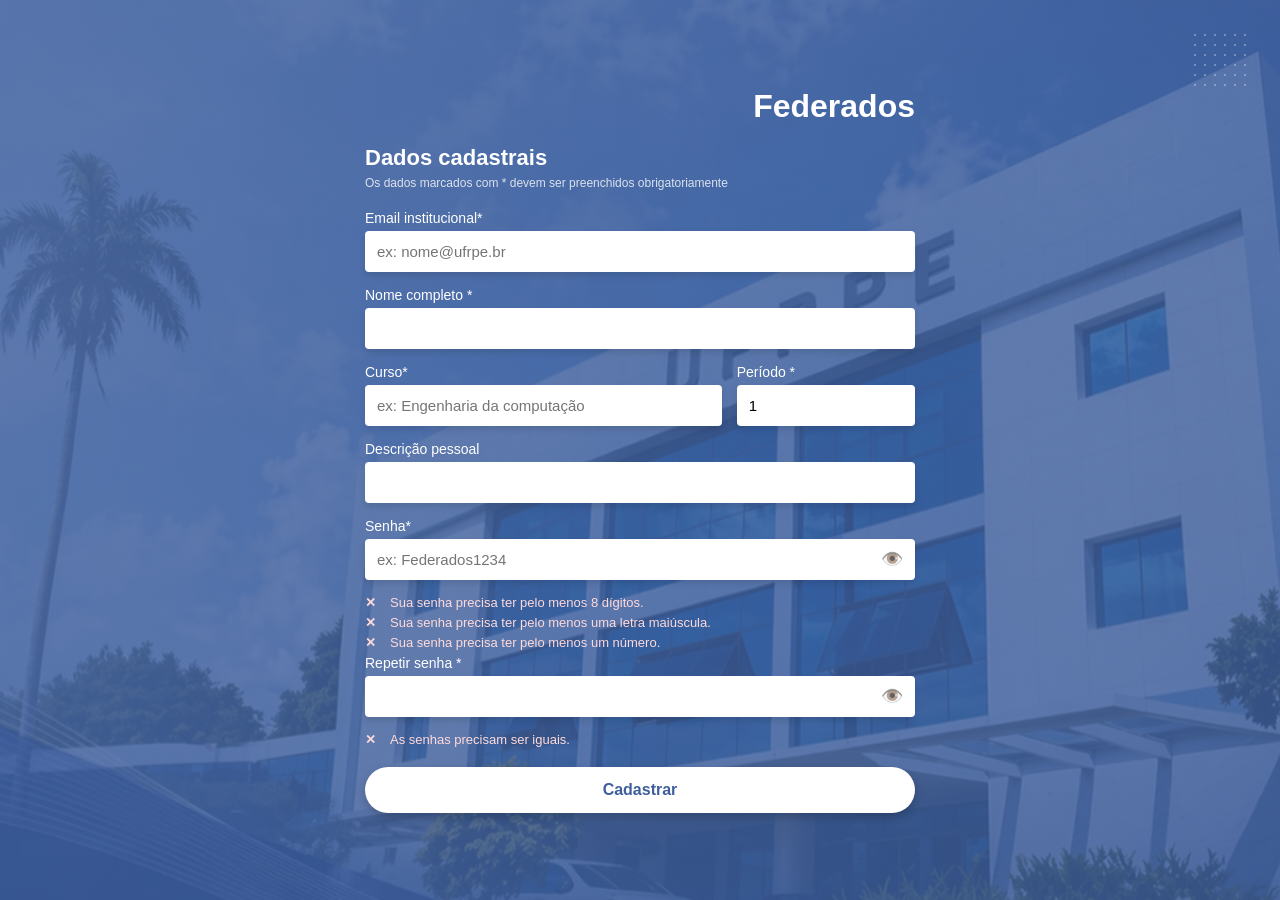
==== Front-end/Cadastro/index.html @ 0c53f521 "Add files via upload" ====
<!DOCTYPE html>
<html lang="pt-br">
<head>
    <meta charset="UTF-8">
    <meta name="viewport" content="width=device-width, initial-scale=1.0">
    <title>Federados - Cadastro</title>
    <link rel="stylesheet" href="style.css">
</head>
<body>

    <div class="main-container">
        <!-- Alterei o ID do form para form-cadastro para bater com o JavaScript -->
        <form id="form-cadastro">
            <h1 class="federados-title">Federados</h1>
            <h2 class="section-title">Dados cadastrais</h2>
            <p class="obligatory-info">Os dados marcados com * devem ser preenchidos obrigatoriamente</p>

            <div class="input-group">
                <label>Email institucional*</label>
                <!-- Adicionado id="email" -->
                <input type="email" id="email" placeholder="ex: nome@ufrpe.br" required>
            </div>

            <div class="input-group">
                <label>Nome completo *</label>
                <!-- Adicionado id="nome" -->
                <input type="text" id="nome" required>
            </div>

            <div class="input-row">
                <div class="input-group flex-2">
                    <label>Curso*</label>
                    <input type="text" placeholder="ex: Engenharia da computação" required>
                </div>
                <div class="input-group flex-1">
                    <label>Período *</label>
                    <input type="number" value="1" min="1" max="12" required>
                </div>
            </div>

            <div class="input-group">
                <label>Descrição pessoal</label>
                <input type="text">
            </div>

            <div class="input-group">
                <label>Senha*</label>
                <div class="password-wrapper">
                    <!-- Alterado id para "senha" e a função onclick -->
                    <input type="password" id="senha" placeholder="ex: Federados1234" required>
                    <span class="toggle-password" onclick="togglePass('senha')">👁️</span>
                </div>
            </div>

            <div class="validation-list">
                <p id="rule-length" class="invalid">Sua senha precisa ter pelo menos 8 dígitos.</p>
                <p id="rule-upper" class="invalid">Sua senha precisa ter pelo menos uma letra maiúscula.</p>
                <p id="rule-number" class="invalid">Sua senha precisa ter pelo menos um número.</p>
            </div>

            <div class="input-group">
                <label>Repetir senha *</label>
                <div class="password-wrapper">
                    <input type="password" id="confirm_password" required>
                    <span class="toggle-password" onclick="togglePass('confirm_password')">👁️</span>
                </div>
            </div>

            <div class="validation-list">
                <p id="rule-match" class="invalid">As senhas precisam ser iguais.</p>
            </div>

            <button type="submit" class="btn-next">Cadastrar</button>
        </form>
    </div>

    <div class="dots-pattern"></div>

    <script src="script-cadastro.js"></script>
</body>
</html>
---- Front-end/Cadastro/style.css ----
* {
    margin: 0;
    padding: 0;
    box-sizing: border-box;
    font-family: 'Segoe UI', Tahoma, Geneva, Verdana, sans-serif;
}

body {
    background: linear-gradient(rgba(63, 95, 156, 0.75), rgba(63, 95, 156, 0.75)),
                url('img/predio_ufrpe.png') center/cover no-repeat fixed;
    height: 100vh;
    display: flex;
    justify-content: center;
    align-items: center;
    position: relative;
    overflow: hidden;
}

.main-container {
    width: 95%;
    max-width: 550px;
    z-index: 2;
}

.federados-title {
    font-size: clamp(24px, 5vw, 32px);
    text-align: right;
    color: white;
    margin-bottom: 20px;
    font-weight: bold;
}

.section-title {
    font-size: 22px;
    color: white;
    margin-bottom: 5px;
}

.obligatory-info {
    font-size: 12px;
    color: rgba(255, 255, 255, 0.8);
    margin-bottom: 20px;
}

.input-group {
    margin-bottom: 15px;
    width: 100%; /* Garante que o grupo ocupe tudo */
}

.input-group label {
    display: block;
    color: white;
    font-size: 14px;
    margin-bottom: 5px;
}

/* Forçando todos os inputs a terem a mesma largura */
.input-group input, 
.password-wrapper {
    width: 100%;
}

.input-group input {
    padding: 12px;
    border: none;
    border-radius: 4px;
    background: white;
    box-shadow: 0 4px 6px rgba(0,0,0,0.1);
    font-size: 15px;
    display: block; /* Evita comportamentos estranhos de inline */
}

/* Ajuste específico para o wrapper da senha */
.password-wrapper {
    position: relative;
    display: flex;
    align-items: center;
}

.password-wrapper input {
    padding-right: 45px; /* Espaço para o olhinho */
}

.toggle-password {
    position: absolute;
    right: 12px;
    cursor: pointer;
    font-size: 18px;
    opacity: 0.7;
    user-select: none;
    color: #333; /* Cor do emoji/ícone */
}

.input-row {
    display: flex;
    gap: 15px;
}

.flex-2 { flex: 2; }
.flex-1 { flex: 1; }

/* Estilos de Validação */
.validation-list p {
    font-size: 13px;
    margin: 5px 0;
    padding-left: 25px;
    position: relative;
}

.validation-list p.invalid { color: #ffdada; }
.validation-list p.invalid::before { content: "✕"; position: absolute; left: 0; font-weight: bold; }

.validation-list p.valid { color: #afffab; }
.validation-list p.valid::before { content: "✓"; position: absolute; left: 0; font-weight: bold; }

.btn-next {
    width: 100%;
    padding: 14px;
    border: none;
    border-radius: 25px;
    background: white;
    color: #3f5f9c;
    font-size: 16px;
    font-weight: bold;
    cursor: pointer;
    margin-top: 15px;
    box-shadow: 0 4px 10px rgba(0,0,0,0.2);
}

.dots-pattern {
    position: absolute;
    top: 30px;
    right: 30px;
    width: 60px;
    height: 60px;
    background-image: radial-gradient(rgba(255,255,255,0.3) 15%, transparent 15%);
    background-size: 10px 10px;
}
/* Estilo para os textos informativos das telas de recuperação */
.info-text {
    font-size: 14px;
    color: white;
    margin: 25px 0;
    line-height: 1.4;
}

/* Container dos botões lado a lado */
.btn-group {
    display: flex;
    gap: 20px;
    margin-top: 30px;
}

/* Botão Vazado (Voltar) */
.btn-outline {
    flex: 1;
    padding: 12px;
    border: 2px solid white;
    background: transparent;
    color: white;
    border-radius: 25px;
    font-weight: bold;
    cursor: pointer;
}

/* Botão Cheio (Avançar) */
.btn-pill {
    flex: 1;
    padding: 12px;
    border: none;
    background: white;
    color: #3f5f9c;
    border-radius: 25px;
    font-weight: bold;
    cursor: pointer;
    box-shadow: 0 4px 10px rgba(0,0,0,0.2);
}

/* --- ESTILO DO CÓDIGO DE 6 DÍGITOS --- */
.code-container {
    display: flex;
    justify-content: space-between;
    gap: 10px;
    margin: 20px 0;
}

.code-input {
    width: 60px;
    height: 70px;
    text-align: center;
    font-size: 24px;
    font-weight: bold;
    border-radius: 4px;
    border: none;
    background: white;
    color: #333;
}
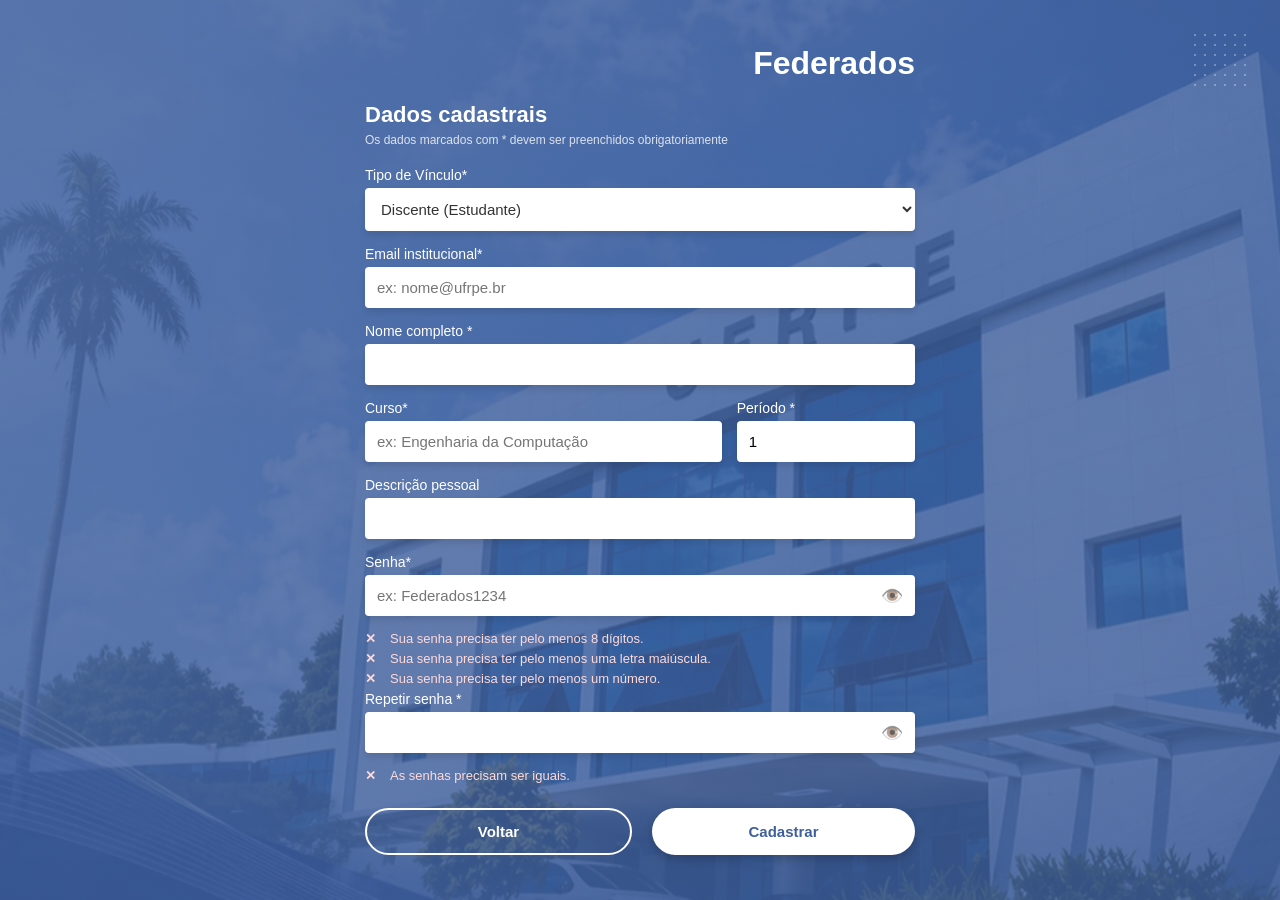
==== commit 830a5a3a: "Adicionei responsividade, redirecionamento e alguns botoes" ====
--- a/Front-end/Cadastro/index.html
+++ b/Front-end/Cadastro/index.html
@@ -9,44 +9,59 @@
 <body>
 
     <div class="main-container">
-        <!-- Alterei o ID do form para form-cadastro para bater com o JavaScript -->
         <form id="form-cadastro">
             <h1 class="federados-title">Federados</h1>
             <h2 class="section-title">Dados cadastrais</h2>
             <p class="obligatory-info">Os dados marcados com * devem ser preenchidos obrigatoriamente</p>
 
             <div class="input-group">
+                <label>Tipo de Vínculo*</label>
+                <select id="tipo-usuario" required class="custom-select">
+                    <option value="discente" selected>Discente (Estudante)</option>
+                    <option value="docente">Docente (Professor)</option>
+                </select>
+            </div>
+
+            <div class="input-group">
                 <label>Email institucional*</label>
-                <!-- Adicionado id="email" -->
                 <input type="email" id="email" placeholder="ex: nome@ufrpe.br" required>
             </div>
 
             <div class="input-group">
                 <label>Nome completo *</label>
-                <!-- Adicionado id="nome" -->
                 <input type="text" id="nome" required>
             </div>
 
-            <div class="input-row">
+            <div class="input-row" id="row-discente">
                 <div class="input-group flex-2">
                     <label>Curso*</label>
-                    <input type="text" placeholder="ex: Engenharia da computação" required>
+                    <input type="text" id="curso" placeholder="ex: Engenharia da Computação">
                 </div>
                 <div class="input-group flex-1">
                     <label>Período *</label>
-                    <input type="number" value="1" min="1" max="12" required>
+                    <input type="number" id="periodo" value="1" min="1" max="12">
+                </div>
+            </div>
+
+            <div class="input-row" id="row-docente" style="display: none;">
+                <div class="input-group flex-2">
+                    <label>Departamento / Área*</label>
+                    <input type="text" id="departamento" placeholder="ex: Unidade Acadêmica de Belo Jardim">
+                </div>
+                <div class="input-group flex-1">
+                    <label>SIAPE *</label>
+                    <input type="text" id="siape" placeholder="ex: 1234567">
                 </div>
             </div>
 
             <div class="input-group">
                 <label>Descrição pessoal</label>
-                <input type="text">
+                <input type="text" id="descricao">
             </div>
 
             <div class="input-group">
                 <label>Senha*</label>
                 <div class="password-wrapper">
-                    <!-- Alterado id para "senha" e a função onclick -->
                     <input type="password" id="senha" placeholder="ex: Federados1234" required>
                     <span class="toggle-password" onclick="togglePass('senha')">👁️</span>
                 </div>
@@ -70,7 +85,10 @@
                 <p id="rule-match" class="invalid">As senhas precisam ser iguais.</p>
             </div>
 
-            <button type="submit" class="btn-next">Cadastrar</button>
+            <div class="btn-group">
+                <button type="button" class="btn-outline" id="btn-voltar">Voltar</button>
+                <button type="submit" class="btn-pill">Cadastrar</button>
+            </div>
         </form>
     </div>
 
--- a/Front-end/Cadastro/style.css
+++ b/Front-end/Cadastro/style.css
@@ -1,110 +1,119 @@
-* {
-    margin: 0;
-    padding: 0;
-    box-sizing: border-box;
+/* --- 1. CONFIGURAÇÕES GERAIS (RESET) --- */
+* { 
+    margin: 0; 
+    padding: 0; 
+    box-sizing: border-box; 
     font-family: 'Segoe UI', Tahoma, Geneva, Verdana, sans-serif;
 }
 
-body {
+body { 
     background: linear-gradient(rgba(63, 95, 156, 0.75), rgba(63, 95, 156, 0.75)),
-                url('img/predio_ufrpe.png') center/cover no-repeat fixed;
-    height: 100vh;
-    display: flex;
-    justify-content: center;
-    align-items: center;
-    position: relative;
-    overflow: hidden;
+                url('img/predio_ufrpe.png') center/cover no-repeat fixed; 
+    height: 100vh; 
+    display: flex; 
+    justify-content: center; 
+    align-items: center; 
+    position: relative; 
+    overflow-x: hidden;
 }
 
-.main-container {
-    width: 95%;
-    max-width: 550px;
-    z-index: 2;
+.main-container { 
+    width: 95%; 
+    max-width: 550px; 
+    z-index: 2; 
 }
 
-.federados-title {
-    font-size: clamp(24px, 5vw, 32px);
-    text-align: right;
-    color: white;
-    margin-bottom: 20px;
-    font-weight: bold;
+.federados-title { 
+    font-size: clamp(24px, 5vw, 32px); 
+    text-align: right; 
+    color: white; 
+    margin-bottom: 20px; 
+    font-weight: bold; 
 }
 
-.section-title {
-    font-size: 22px;
-    color: white;
-    margin-bottom: 5px;
+.section-title { 
+    font-size: 22px; 
+    color: white; 
+    margin-bottom: 5px; 
 }
 
-.obligatory-info {
-    font-size: 12px;
-    color: rgba(255, 255, 255, 0.8);
-    margin-bottom: 20px;
+.obligatory-info { 
+    font-size: 12px; 
+    color: rgba(255, 255, 255, 0.8); 
+    margin-bottom: 20px; 
 }
 
-.input-group {
-    margin-bottom: 15px;
-    width: 100%; /* Garante que o grupo ocupe tudo */
+.input-group { 
+    margin-bottom: 15px; 
+    width: 100%; 
 }
 
-.input-group label {
-    display: block;
-    color: white;
-    font-size: 14px;
-    margin-bottom: 5px;
+.input-group label { 
+    display: block; 
+    color: white; 
+    font-size: 14px; 
+    margin-bottom: 5px; 
 }
 
-/* Forçando todos os inputs a terem a mesma largura */
 .input-group input, 
-.password-wrapper {
-    width: 100%;
+.custom-select,
+.password-wrapper { 
+    width: 100%; 
 }
 
-.input-group input {
-    padding: 12px;
-    border: none;
-    border-radius: 4px;
-    background: white;
-    box-shadow: 0 4px 6px rgba(0,0,0,0.1);
-    font-size: 15px;
-    display: block; /* Evita comportamentos estranhos de inline */
+/* Base de estilo unificada para inputs e selects */
+.input-group input, .custom-select { 
+    padding: 12px; 
+    border: none; 
+    border-radius: 4px; 
+    background: white; 
+    box-shadow: 0 4px 6px rgba(0,0,0,0.1); 
+    font-size: 15px; 
+    display: block; 
 }
 
-/* Ajuste específico para o wrapper da senha */
-.password-wrapper {
-    position: relative;
-    display: flex;
-    align-items: center;
+/* Ajuste específico para o select */
+.custom-select {
+    color: #333;
+    outline: none;
+    cursor: pointer;
+    font-family: inherit;
 }
 
-.password-wrapper input {
-    padding-right: 45px; /* Espaço para o olhinho */
+.password-wrapper { 
+    position: relative; 
+    display: flex; 
+    align-items: center; 
 }
 
-.toggle-password {
-    position: absolute;
-    right: 12px;
-    cursor: pointer;
-    font-size: 18px;
-    opacity: 0.7;
-    user-select: none;
-    color: #333; /* Cor do emoji/ícone */
+.password-wrapper input { 
+    padding-right: 45px; 
 }
 
-.input-row {
-    display: flex;
-    gap: 15px;
+.toggle-password { 
+    position: absolute; 
+    right: 12px; 
+    cursor: pointer; 
+    font-size: 18px; 
+    opacity: 0.7; 
+    user-select: none; 
+    color: #333; 
+}
+
+.input-row { 
+    display: flex; 
+    gap: 15px; 
 }
 
 .flex-2 { flex: 2; }
 .flex-1 { flex: 1; }
 
 /* Estilos de Validação */
-.validation-list p {
-    font-size: 13px;
-    margin: 5px 0;
-    padding-left: 25px;
-    position: relative;
+.validation-list p { 
+    font-size: 13px; 
+    margin: 5px 0; 
+    padding-left: 25px; 
+    position: relative; 
 }
 
 .validation-list p.invalid { color: #ffdada; }
@@ -113,85 +122,70 @@
 .validation-list p.valid { color: #afffab; }
 .validation-list p.valid::before { content: "✓"; position: absolute; left: 0; font-weight: bold; }
 
-.btn-next {
-    width: 100%;
-    padding: 14px;
-    border: none;
-    border-radius: 25px;
-    background: white;
-    color: #3f5f9c;
-    font-size: 16px;
-    font-weight: bold;
-    cursor: pointer;
-    margin-top: 15px;
-    box-shadow: 0 4px 10px rgba(0,0,0,0.2);
-}
-
-.dots-pattern {
-    position: absolute;
-    top: 30px;
-    right: 30px;
-    width: 60px;
-    height: 60px;
-    background-image: radial-gradient(rgba(255,255,255,0.3) 15%, transparent 15%);
-    background-size: 10px 10px;
-}
-/* Estilo para os textos informativos das telas de recuperação */
-.info-text {
-    font-size: 14px;
-    color: white;
-    margin: 25px 0;
-    line-height: 1.4;
+.dots-pattern { 
+    position: absolute; 
+    top: 30px; 
+    right: 30px; 
+    width: 60px; 
+    height: 60px; 
+    background-image: radial-gradient(rgba(255,255,255,0.3) 15%, transparent 15%); 
+    background-size: 10px 10px; 
 }
 
 /* Container dos botões lado a lado */
-.btn-group {
-    display: flex;
-    gap: 20px;
-    margin-top: 30px;
+.btn-group { 
+    display: flex; 
+    gap: 20px; 
+    margin-top: 25px; 
 }
 
 /* Botão Vazado (Voltar) */
-.btn-outline {
-    flex: 1;
-    padding: 12px;
-    border: 2px solid white;
-    background: transparent;
-    color: white;
-    border-radius: 25px;
-    font-weight: bold;
-    cursor: pointer;
+.btn-outline { 
+    flex: 1; 
+    padding: 13px; 
+    border: 2px solid white; 
+    background: transparent; 
+    color: white; 
+    border-radius: 25px; 
+    font-weight: bold; 
+    cursor: pointer; 
+    font-size: 15px;
+    transition: background 0.2s;
 }
 
-/* Botão Cheio (Avançar) */
-.btn-pill {
-    flex: 1;
-    padding: 12px;
-    border: none;
-    background: white;
-    color: #3f5f9c;
-    border-radius: 25px;
-    font-weight: bold;
-    cursor: pointer;
-    box-shadow: 0 4px 10px rgba(0,0,0,0.2);
+.btn-outline:hover {
+    background: rgba(255, 255, 255, 0.1);
 }
 
-/* --- ESTILO DO CÓDIGO DE 6 DÍGITOS --- */
-.code-container {
-    display: flex;
-    justify-content: space-between;
-    gap: 10px;
-    margin: 20px 0;
+/* Botão Cheio (Cadastrar) */
+.btn-pill { 
+    flex: 1; 
+    padding: 13px; 
+    border: none; 
+    background: white; 
+    color: #3f5f9c; 
+    border-radius: 25px; 
+    font-weight: bold; 
+    cursor: pointer; 
+    font-size: 15px;
+    box-shadow: 0 4px 10px rgba(0,0,0,0.2); 
+    transition: opacity 0.2s;
 }
 
-.code-input {
-    width: 60px;
-    height: 70px;
-    text-align: center;
-    font-size: 24px;
-    font-weight: bold;
-    border-radius: 4px;
-    border: none;
-    background: white;
-    color: #333;
+.btn-pill:hover {
+    opacity: 0.95;
+}
+
+/* Responsividade Mobile */
+@media (max-width: 500px) {
+    body {
+        height: auto;
+        min-height: 100vh;
+        padding: 20px 0;
+        align-items: flex-start;
+    }
+    .main-container { width: 90%; }
+    .federados-title { text-align: center; }
+    .input-row { flex-direction: column; gap: 0; }
+    .btn-group { flex-direction: column; gap: 10px; }
 }
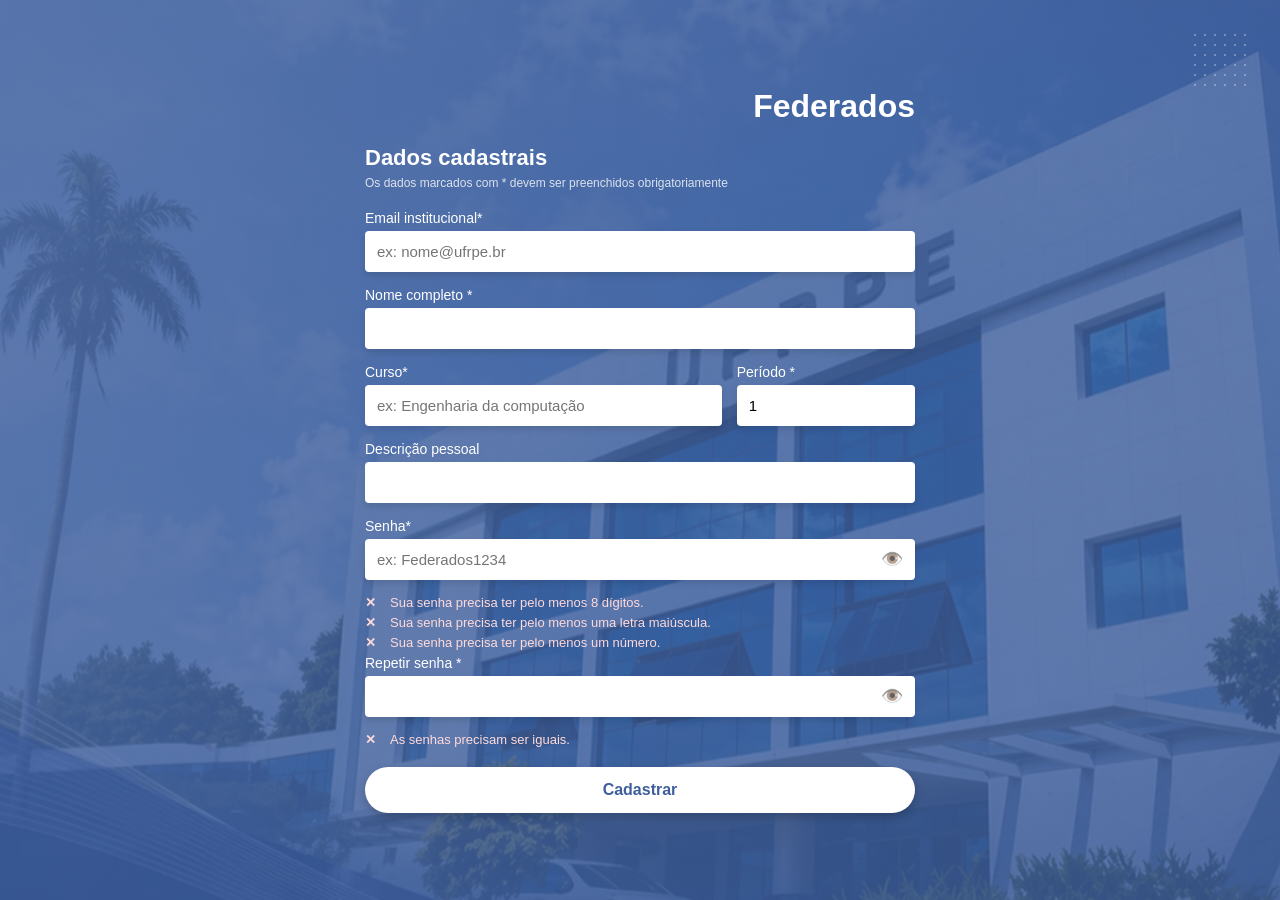
==== commit 2d06bd33: "Pega esse comitao" ====
--- a/Front-end/Cadastro/index.html
+++ b/Front-end/Cadastro/index.html
@@ -9,59 +9,44 @@
 <body>
 
     <div class="main-container">
+        <!-- Alterei o ID do form para form-cadastro para bater com o JavaScript -->
         <form id="form-cadastro">
             <h1 class="federados-title">Federados</h1>
             <h2 class="section-title">Dados cadastrais</h2>
             <p class="obligatory-info">Os dados marcados com * devem ser preenchidos obrigatoriamente</p>
 
             <div class="input-group">
-                <label>Tipo de Vínculo*</label>
-                <select id="tipo-usuario" required class="custom-select">
-                    <option value="discente" selected>Discente (Estudante)</option>
-                    <option value="docente">Docente (Professor)</option>
-                </select>
-            </div>
-
-            <div class="input-group">
                 <label>Email institucional*</label>
+                <!-- Adicionado id="email" -->
                 <input type="email" id="email" placeholder="ex: nome@ufrpe.br" required>
             </div>
 
             <div class="input-group">
                 <label>Nome completo *</label>
+                <!-- Adicionado id="nome" -->
                 <input type="text" id="nome" required>
             </div>
 
-            <div class="input-row" id="row-discente">
+            <div class="input-row">
                 <div class="input-group flex-2">
                     <label>Curso*</label>
-                    <input type="text" id="curso" placeholder="ex: Engenharia da Computação">
+                    <input type="text" placeholder="ex: Engenharia da computação" required>
                 </div>
                 <div class="input-group flex-1">
                     <label>Período *</label>
-                    <input type="number" id="periodo" value="1" min="1" max="12">
-                </div>
-            </div>
-
-            <div class="input-row" id="row-docente" style="display: none;">
-                <div class="input-group flex-2">
-                    <label>Departamento / Área*</label>
-                    <input type="text" id="departamento" placeholder="ex: Unidade Acadêmica de Belo Jardim">
-                </div>
-                <div class="input-group flex-1">
-                    <label>SIAPE *</label>
-                    <input type="text" id="siape" placeholder="ex: 1234567">
+                    <input type="number" value="1" min="1" max="12" required>
                 </div>
             </div>
 
             <div class="input-group">
                 <label>Descrição pessoal</label>
-                <input type="text" id="descricao">
+                <input type="text">
             </div>
 
             <div class="input-group">
                 <label>Senha*</label>
                 <div class="password-wrapper">
+                    <!-- Alterado id para "senha" e a função onclick -->
                     <input type="password" id="senha" placeholder="ex: Federados1234" required>
                     <span class="toggle-password" onclick="togglePass('senha')">👁️</span>
                 </div>
@@ -85,10 +70,7 @@
                 <p id="rule-match" class="invalid">As senhas precisam ser iguais.</p>
             </div>
 
-            <div class="btn-group">
-                <button type="button" class="btn-outline" id="btn-voltar">Voltar</button>
-                <button type="submit" class="btn-pill">Cadastrar</button>
-            </div>
+            <button type="submit" class="btn-next">Cadastrar</button>
         </form>
     </div>
 
--- a/Front-end/Cadastro/style.css
+++ b/Front-end/Cadastro/style.css
@@ -1,119 +1,110 @@
-/* --- 1. CONFIGURAÇÕES GERAIS (RESET) --- */
-* { 
-    margin: 0; 
-    padding: 0; 
-    box-sizing: border-box; 
+* {
+    margin: 0;
+    padding: 0;
+    box-sizing: border-box;
     font-family: 'Segoe UI', Tahoma, Geneva, Verdana, sans-serif;
 }
 
-body { 
+body {
     background: linear-gradient(rgba(63, 95, 156, 0.75), rgba(63, 95, 156, 0.75)),
-                url('img/predio_ufrpe.png') center/cover no-repeat fixed; 
-    height: 100vh; 
-    display: flex; 
-    justify-content: center; 
-    align-items: center; 
-    position: relative; 
-    overflow-x: hidden;
+                url('img/predio_ufrpe.png') center/cover no-repeat fixed;
+    height: 100vh;
+    display: flex;
+    justify-content: center;
+    align-items: center;
+    position: relative;
+    overflow: hidden;
 }
 
-.main-container { 
-    width: 95%; 
-    max-width: 550px; 
-    z-index: 2; 
+.main-container {
+    width: 95%;
+    max-width: 550px;
+    z-index: 2;
 }
 
-.federados-title { 
-    font-size: clamp(24px, 5vw, 32px); 
-    text-align: right; 
-    color: white; 
-    margin-bottom: 20px; 
-    font-weight: bold; 
+.federados-title {
+    font-size: clamp(24px, 5vw, 32px);
+    text-align: right;
+    color: white;
+    margin-bottom: 20px;
+    font-weight: bold;
 }
 
-.section-title { 
-    font-size: 22px; 
-    color: white; 
-    margin-bottom: 5px; 
+.section-title {
+    font-size: 22px;
+    color: white;
+    margin-bottom: 5px;
 }
 
-.obligatory-info { 
-    font-size: 12px; 
-    color: rgba(255, 255, 255, 0.8); 
-    margin-bottom: 20px; 
+.obligatory-info {
+    font-size: 12px;
+    color: rgba(255, 255, 255, 0.8);
+    margin-bottom: 20px;
 }
 
-.input-group { 
-    margin-bottom: 15px; 
-    width: 100%; 
+.input-group {
+    margin-bottom: 15px;
+    width: 100%; /* Garante que o grupo ocupe tudo */
 }
 
-.input-group label { 
-    display: block; 
-    color: white; 
-    font-size: 14px; 
-    margin-bottom: 5px; 
+.input-group label {
+    display: block;
+    color: white;
+    font-size: 14px;
+    margin-bottom: 5px;
 }
 
+/* Forçando todos os inputs a terem a mesma largura */
 .input-group input, 
-.custom-select,
-.password-wrapper { 
-    width: 100%; 
+.password-wrapper {
+    width: 100%;
 }
 
-/* Base de estilo unificada para inputs e selects */
-.input-group input, .custom-select { 
-    padding: 12px; 
-    border: none; 
-    border-radius: 4px; 
-    background: white; 
-    box-shadow: 0 4px 6px rgba(0,0,0,0.1); 
-    font-size: 15px; 
-    display: block; 
+.input-group input {
+    padding: 12px;
+    border: none;
+    border-radius: 4px;
+    background: white;
+    box-shadow: 0 4px 6px rgba(0,0,0,0.1);
+    font-size: 15px;
+    display: block; /* Evita comportamentos estranhos de inline */
 }
 
-/* Ajuste específico para o select */
-.custom-select {
-    color: #333;
-    outline: none;
-    cursor: pointer;
-    font-family: inherit;
+/* Ajuste específico para o wrapper da senha */
+.password-wrapper {
+    position: relative;
+    display: flex;
+    align-items: center;
 }
 
-.password-wrapper { 
-    position: relative; 
-    display: flex; 
-    align-items: center; 
+.password-wrapper input {
+    padding-right: 45px; /* Espaço para o olhinho */
 }
 
-.password-wrapper input { 
-    padding-right: 45px; 
+.toggle-password {
+    position: absolute;
+    right: 12px;
+    cursor: pointer;
+    font-size: 18px;
+    opacity: 0.7;
+    user-select: none;
+    color: #333; /* Cor do emoji/ícone */
 }
 
-.toggle-password { 
-    position: absolute; 
-    right: 12px; 
-    cursor: pointer; 
-    font-size: 18px; 
-    opacity: 0.7; 
-    user-select: none; 
-    color: #333; 
-}
-
-.input-row { 
-    display: flex; 
-    gap: 15px; 
+.input-row {
+    display: flex;
+    gap: 15px;
 }
 
 .flex-2 { flex: 2; }
 .flex-1 { flex: 1; }
 
 /* Estilos de Validação */
-.validation-list p { 
-    font-size: 13px; 
-    margin: 5px 0; 
-    padding-left: 25px; 
-    position: relative; 
+.validation-list p {
+    font-size: 13px;
+    margin: 5px 0;
+    padding-left: 25px;
+    position: relative;
 }
 
 .validation-list p.invalid { color: #ffdada; }
@@ -122,70 +113,85 @@
 .validation-list p.valid { color: #afffab; }
 .validation-list p.valid::before { content: "✓"; position: absolute; left: 0; font-weight: bold; }
 
-.dots-pattern { 
-    position: absolute; 
-    top: 30px; 
-    right: 30px; 
-    width: 60px; 
-    height: 60px; 
-    background-image: radial-gradient(rgba(255,255,255,0.3) 15%, transparent 15%); 
-    background-size: 10px 10px; 
+.btn-next {
+    width: 100%;
+    padding: 14px;
+    border: none;
+    border-radius: 25px;
+    background: white;
+    color: #3f5f9c;
+    font-size: 16px;
+    font-weight: bold;
+    cursor: pointer;
+    margin-top: 15px;
+    box-shadow: 0 4px 10px rgba(0,0,0,0.2);
+}
+
+.dots-pattern {
+    position: absolute;
+    top: 30px;
+    right: 30px;
+    width: 60px;
+    height: 60px;
+    background-image: radial-gradient(rgba(255,255,255,0.3) 15%, transparent 15%);
+    background-size: 10px 10px;
+}
+/* Estilo para os textos informativos das telas de recuperação */
+.info-text {
+    font-size: 14px;
+    color: white;
+    margin: 25px 0;
+    line-height: 1.4;
 }
 
 /* Container dos botões lado a lado */
-.btn-group { 
-    display: flex; 
-    gap: 20px; 
-    margin-top: 25px; 
+.btn-group {
+    display: flex;
+    gap: 20px;
+    margin-top: 30px;
 }
 
 /* Botão Vazado (Voltar) */
-.btn-outline { 
-    flex: 1; 
-    padding: 13px; 
-    border: 2px solid white; 
-    background: transparent; 
-    color: white; 
-    border-radius: 25px; 
-    font-weight: bold; 
-    cursor: pointer; 
-    font-size: 15px;
-    transition: background 0.2s;
+.btn-outline {
+    flex: 1;
+    padding: 12px;
+    border: 2px solid white;
+    background: transparent;
+    color: white;
+    border-radius: 25px;
+    font-weight: bold;
+    cursor: pointer;
 }
 
-.btn-outline:hover {
-    background: rgba(255, 255, 255, 0.1);
+/* Botão Cheio (Avançar) */
+.btn-pill {
+    flex: 1;
+    padding: 12px;
+    border: none;
+    background: white;
+    color: #3f5f9c;
+    border-radius: 25px;
+    font-weight: bold;
+    cursor: pointer;
+    box-shadow: 0 4px 10px rgba(0,0,0,0.2);
 }
 
-/* Botão Cheio (Cadastrar) */
-.btn-pill { 
-    flex: 1; 
-    padding: 13px; 
-    border: none; 
-    background: white; 
-    color: #3f5f9c; 
-    border-radius: 25px; 
-    font-weight: bold; 
-    cursor: pointer; 
-    font-size: 15px;
-    box-shadow: 0 4px 10px rgba(0,0,0,0.2); 
-    transition: opacity 0.2s;
+/* --- ESTILO DO CÓDIGO DE 6 DÍGITOS --- */
+.code-container {
+    display: flex;
+    justify-content: space-between;
+    gap: 10px;
+    margin: 20px 0;
 }
 
-.btn-pill:hover {
-    opacity: 0.95;
-}
-
-/* Responsividade Mobile */
-@media (max-width: 500px) {
-    body {
-        height: auto;
-        min-height: 100vh;
-        padding: 20px 0;
-        align-items: flex-start;
-    }
-    .main-container { width: 90%; }
-    .federados-title { text-align: center; }
-    .input-row { flex-direction: column; gap: 0; }
-    .btn-group { flex-direction: column; gap: 10px; }
+.code-input {
+    width: 60px;
+    height: 70px;
+    text-align: center;
+    font-size: 24px;
+    font-weight: bold;
+    border-radius: 4px;
+    border: none;
+    background: white;
+    color: #333;
 }
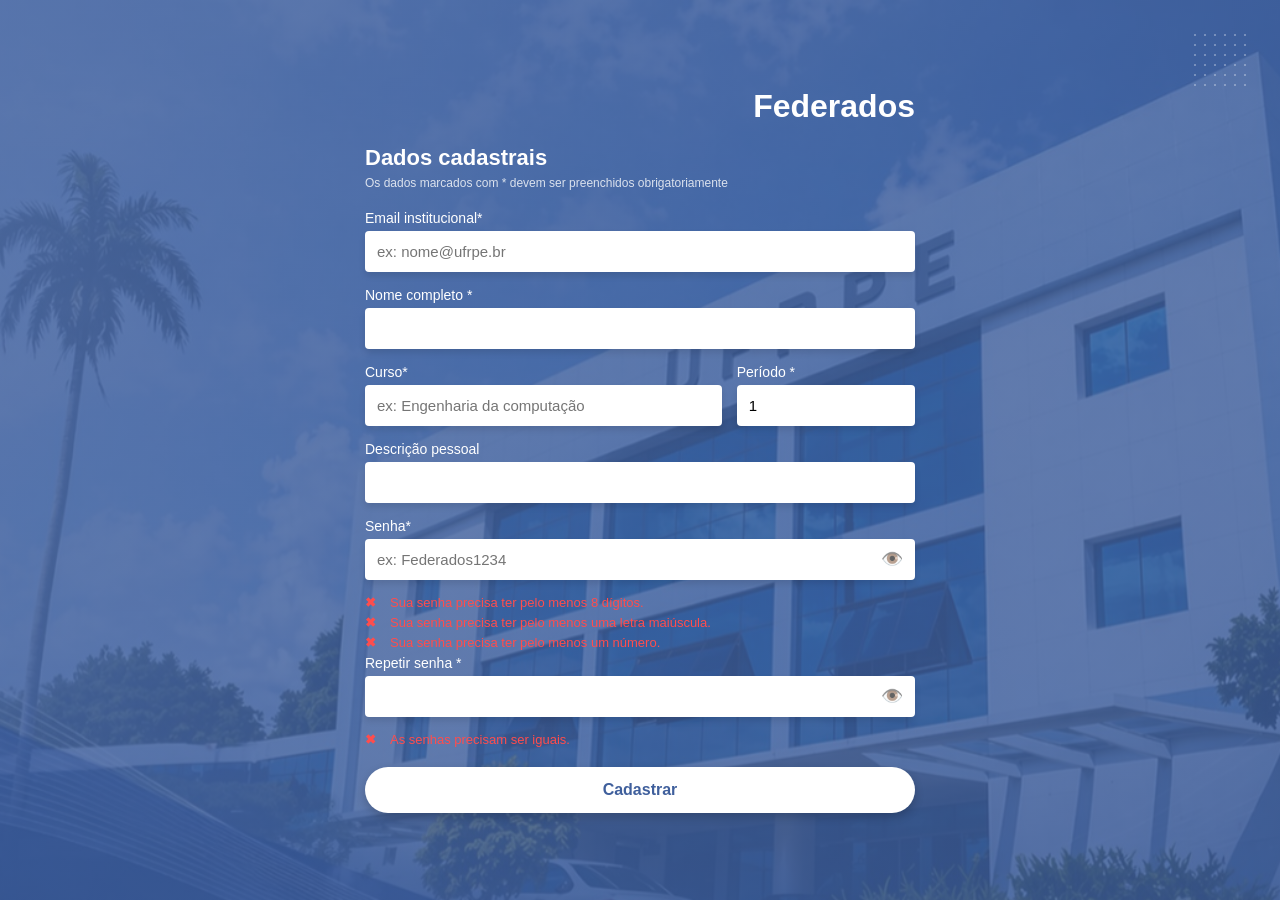
==== commit ba4f8768: "informações no cadastro adicionadas" ====
--- a/Front-end/Cadastro/index.html
+++ b/Front-end/Cadastro/index.html
@@ -9,7 +9,6 @@
 <body>
 
     <div class="main-container">
-        <!-- Alterei o ID do form para form-cadastro para bater com o JavaScript -->
         <form id="form-cadastro">
             <h1 class="federados-title">Federados</h1>
             <h2 class="section-title">Dados cadastrais</h2>
@@ -17,16 +16,14 @@
 
             <div class="input-group">
                 <label>Email institucional*</label>
-                <!-- Adicionado id="email" -->
                 <input type="email" id="email" placeholder="ex: nome@ufrpe.br" required>
             </div>
 
-            <div class="input-group">
+            <div class="input-group tooltip-container">
                 <label>Nome completo *</label>
-                <!-- Adicionado id="nome" -->
                 <input type="text" id="nome" required>
+                <span class="tooltip-text">Atenção: Seus dois primeiros nomes serão usados como seu nome de usuário no Feed!</span>
             </div>
-
             <div class="input-row">
                 <div class="input-group flex-2">
                     <label>Curso*</label>
@@ -46,7 +43,6 @@
             <div class="input-group">
                 <label>Senha*</label>
                 <div class="password-wrapper">
-                    <!-- Alterado id para "senha" e a função onclick -->
                     <input type="password" id="senha" placeholder="ex: Federados1234" required>
                     <span class="toggle-password" onclick="togglePass('senha')">👁️</span>
                 </div>
--- a/Front-end/Cadastro/style.css
+++ b/Front-end/Cadastro/style.css
@@ -107,11 +107,27 @@
     position: relative;
 }
 
-.validation-list p.invalid { color: #ffdada; }
-.validation-list p.invalid::before { content: "✕"; position: absolute; left: 0; font-weight: bold; }
-
-.validation-list p.valid { color: #afffab; }
-.validation-list p.valid::before { content: "✓"; position: absolute; left: 0; font-weight: bold; }
+.validation-list p.invalid { 
+    color: #ff4d4d; 
+}
+
+.validation-list p.invalid::before { 
+    content: "✖ "; 
+    position: absolute; 
+    left: 0; 
+    font-weight: bold; 
+}
+
+.validation-list p.valid { 
+    color: #2ecc71; 
+} /* <-- A CHAVE QUE FALTAVA ESTÁ AQUI AGORA! */
+
+.validation-list p.valid::before { 
+    content: "✔ "; 
+    position: absolute; 
+    left: 0; 
+    font-weight: bold; 
+}
 
 .btn-next {
     width: 100%;
@@ -136,6 +152,7 @@
     background-image: radial-gradient(rgba(255,255,255,0.3) 15%, transparent 15%);
     background-size: 10px 10px;
 }
+
 /* Estilo para os textos informativos das telas de recuperação */
 .info-text {
     font-size: 14px;
@@ -194,4 +211,52 @@
     border: none;
     background: white;
     color: #333;
+}
+
+/* --- ESTILOS DA CAIXINHA DE INFORMAÇÃO (TOOLTIP) --- */
+
+/* Prepara o container para segurar a caixinha no lugar certo */
+.tooltip-container {
+    position: relative;
+}
+
+/* Visual da caixinha (escondida por padrão) */
+.tooltip-text {
+    visibility: hidden;
+    opacity: 0;
+    background-color: #1c1e21; 
+    color: #ffffff; /* Cor branca para o texto */
+    text-align: center;
+    border-radius: 6px;
+    padding: 8px 12px;
+    font-size: 12px;
+    font-weight: normal;
+    
+    /* Posicionamento acima do input */
+    position: absolute;
+    z-index: 10;
+    bottom: 100%; /* Joga pra cima do input */
+    left: 0;
+    margin-bottom: 8px; /* Dá um espacinho entre a caixa e o input */
+    width: 250px; /* Largura da caixinha */
+    
+    /* Efeito suave ao aparecer */
+    transition: opacity 0.3s ease-in-out;
+    box-shadow: 0px 4px 6px rgba(0, 0, 0, 0.1);
+}
+
+/* Criando a "setinha" do balão de fala virada para baixo */
+.tooltip-text::after {
+    content: "";
+    position: absolute;
+    top: 100%; /* Fica bem na base da caixa */
+    left: 20px; /* Posição da seta da esquerda pra direita */
+    border-width: 6px;
+    border-style: solid;
+    border-color: #1c1e21 transparent transparent transparent;
+}
+
+.tooltip-container input:focus + .tooltip-text {
+    visibility: visible;
+    opacity: 1;
 }
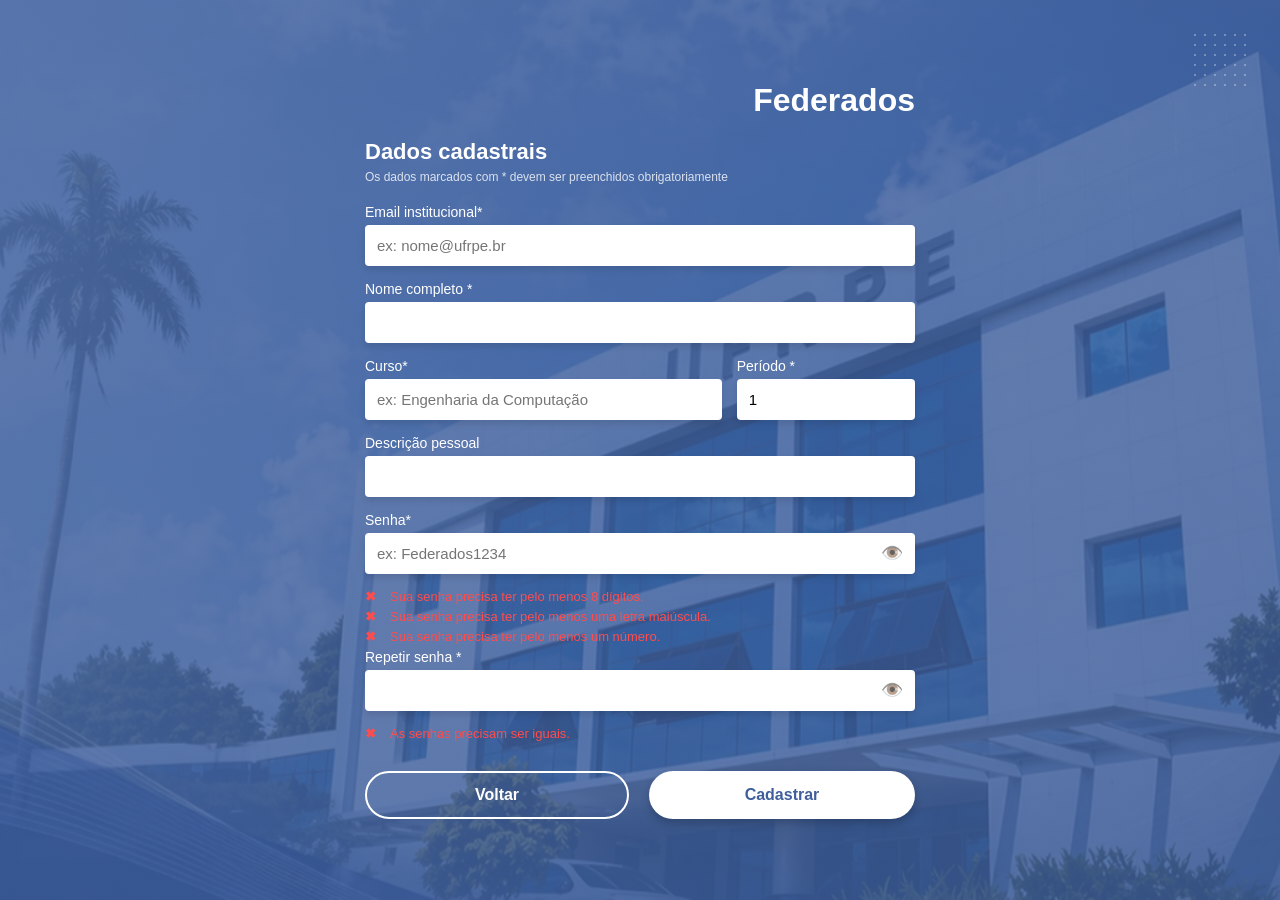
==== commit 81dc5457: "correção de bugs" ====
--- a/Front-end/Cadastro/index.html
+++ b/Front-end/Cadastro/index.html
@@ -10,9 +10,12 @@
 
     <div class="main-container">
         <form id="form-cadastro">
+
             <h1 class="federados-title">Federados</h1>
             <h2 class="section-title">Dados cadastrais</h2>
-            <p class="obligatory-info">Os dados marcados com * devem ser preenchidos obrigatoriamente</p>
+            <p class="obligatory-info">
+                Os dados marcados com * devem ser preenchidos obrigatoriamente
+            </p>
 
             <div class="input-group">
                 <label>Email institucional*</label>
@@ -22,13 +25,17 @@
             <div class="input-group tooltip-container">
                 <label>Nome completo *</label>
                 <input type="text" id="nome" required>
-                <span class="tooltip-text">Atenção: Seus dois primeiros nomes serão usados como seu nome de usuário no Feed!</span>
+                <span class="tooltip-text">
+                    Atenção: Seus dois primeiros nomes serão usados como seu nome de usuário no Feed!
+                </span>
             </div>
+
             <div class="input-row">
                 <div class="input-group flex-2">
                     <label>Curso*</label>
-                    <input type="text" placeholder="ex: Engenharia da computação" required>
+                    <input type="text" placeholder="ex: Engenharia da Computação" required>
                 </div>
+
                 <div class="input-group flex-1">
                     <label>Período *</label>
                     <input type="number" value="1" min="1" max="12" required>
@@ -42,6 +49,7 @@
 
             <div class="input-group">
                 <label>Senha*</label>
+
                 <div class="password-wrapper">
                     <input type="password" id="senha" placeholder="ex: Federados1234" required>
                     <span class="toggle-password" onclick="togglePass('senha')">👁️</span>
@@ -56,6 +64,7 @@
 
             <div class="input-group">
                 <label>Repetir senha *</label>
+
                 <div class="password-wrapper">
                     <input type="password" id="confirm_password" required>
                     <span class="toggle-password" onclick="togglePass('confirm_password')">👁️</span>
@@ -66,12 +75,27 @@
                 <p id="rule-match" class="invalid">As senhas precisam ser iguais.</p>
             </div>
 
-            <button type="submit" class="btn-next">Cadastrar</button>
+            <div class="btn-group">
+                <button
+                    type="button"
+                    class="btn-outline"
+                    onclick="window.location.href='../Login/index.html'">
+                    Voltar
+                </button>
+
+                <button
+                    type="submit"
+                    class="btn-next">
+                    Cadastrar
+                </button>
+            </div>
+
         </form>
     </div>
 
     <div class="dots-pattern"></div>
 
     <script src="script-cadastro.js"></script>
+
 </body>
 </html>
--- a/Front-end/Cadastro/style.css
+++ b/Front-end/Cadastro/style.css
@@ -129,20 +129,6 @@
     font-weight: bold; 
 }
 
-.btn-next {
-    width: 100%;
-    padding: 14px;
-    border: none;
-    border-radius: 25px;
-    background: white;
-    color: #3f5f9c;
-    font-size: 16px;
-    font-weight: bold;
-    cursor: pointer;
-    margin-top: 15px;
-    box-shadow: 0 4px 10px rgba(0,0,0,0.2);
-}
-
 .dots-pattern {
     position: absolute;
     top: 30px;
@@ -161,37 +147,63 @@
     line-height: 1.4;
 }
 
-/* Container dos botões lado a lado */
-.btn-group {
-    display: flex;
-    gap: 20px;
-    margin-top: 30px;
-}
-
-/* Botão Vazado (Voltar) */
-.btn-outline {
+
+.btn-next {
     flex: 1;
+    width: auto;
     padding: 12px;
-    border: 2px solid white;
-    background: transparent;
-    color: white;
+    border: none;
     border-radius: 25px;
+    background: white;
+    color: #3f5f9c;
+    font-size: 16px;
     font-weight: bold;
     cursor: pointer;
-}
-
-/* Botão Cheio (Avançar) */
-.btn-pill {
-    flex: 1;
-    padding: 12px;
-    border: none;
+    margin-top: 30px;
+    box-shadow: 0 4px 10px rgba(0,0,0,0.2);
+    transition: .3s;
+}
+
+.btn-next:hover {
+    transform: translateY(-2px);
+}
+
+.btn-group{
+    display:flex;
+    justify-content:space-between;
+    align-items:center;
+    gap:20px;
+    margin-top:30px;
+}
+
+.btn-group button{
+    width:48%;
+    height:48px;
+    padding:0;
+    margin:0;
+    border-radius:25px;
+    font-size:16px;
+    font-weight:bold;
+    cursor:pointer;
+}
+
+.btn-outline{
+    border:2px solid #fff;
+    background:transparent;
+    color:#fff;
+}
+
+.btn-pill{
+    border:none;
+    background:#fff;
+    color:#3f5f9c;
+    box-shadow:0 4px 10px rgba(0,0,0,.2);
+}
+.btn-outline:hover {
     background: white;
     color: #3f5f9c;
-    border-radius: 25px;
-    font-weight: bold;
-    cursor: pointer;
-    box-shadow: 0 4px 10px rgba(0,0,0,0.2);
-}
+}
+
 
 /* --- ESTILO DO CÓDIGO DE 6 DÍGITOS --- */
 .code-container {
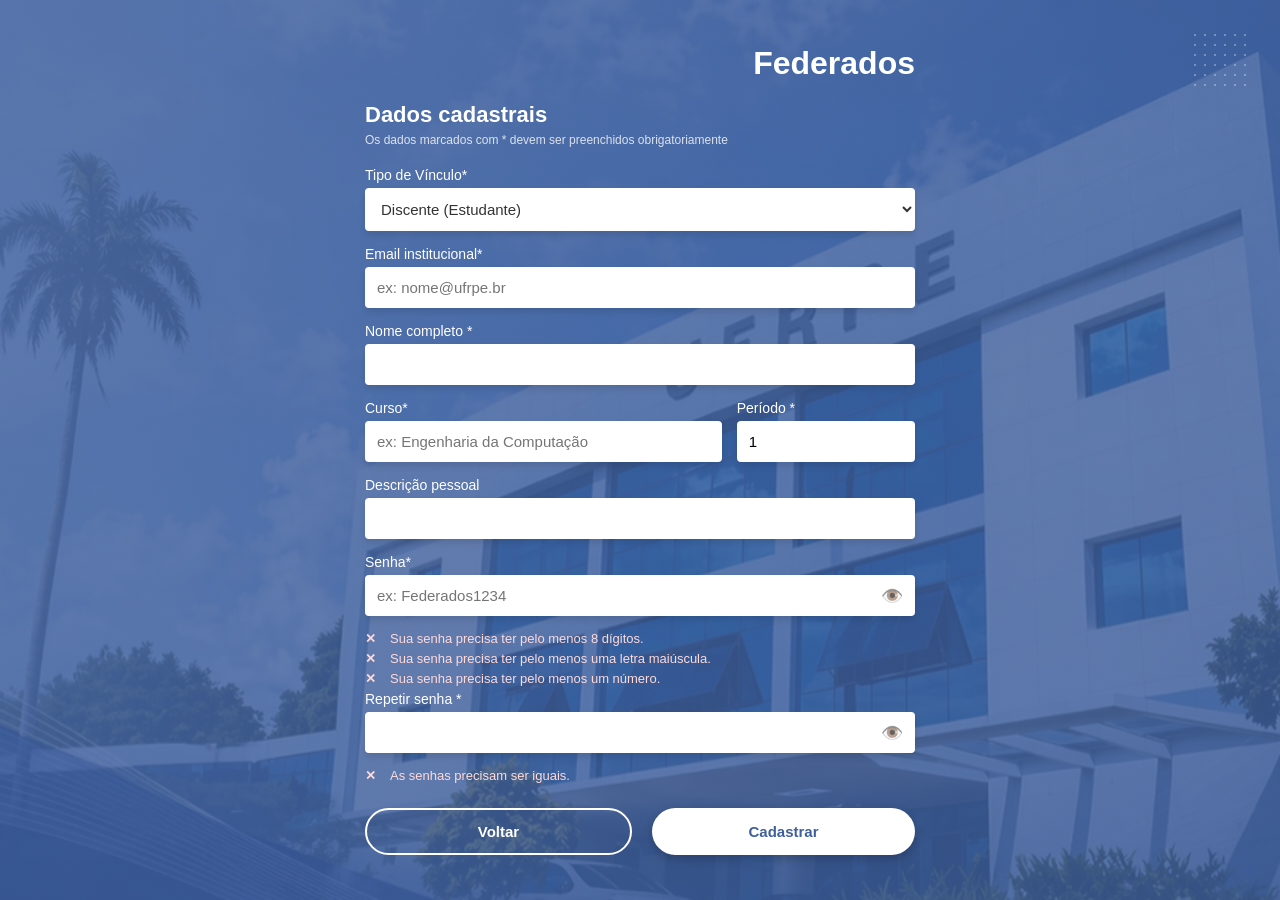
==== commit 15fb0f9e: "modificações de matheus" ====
--- a/Front-end/Cadastro/index.html
+++ b/Front-end/Cadastro/index.html
@@ -10,46 +10,57 @@
 
     <div class="main-container">
         <form id="form-cadastro">
-
             <h1 class="federados-title">Federados</h1>
             <h2 class="section-title">Dados cadastrais</h2>
-            <p class="obligatory-info">
-                Os dados marcados com * devem ser preenchidos obrigatoriamente
-            </p>
+            <p class="obligatory-info">Os dados marcados com * devem ser preenchidos obrigatoriamente</p>
+
+            <div class="input-group">
+                <label>Tipo de Vínculo*</label>
+                <select id="tipo-usuario" required class="custom-select">
+                    <option value="discente" selected>Discente (Estudante)</option>
+                    <option value="docente">Docente (Professor)</option>
+                </select>
+            </div>
 
             <div class="input-group">
                 <label>Email institucional*</label>
                 <input type="email" id="email" placeholder="ex: nome@ufrpe.br" required>
             </div>
 
-            <div class="input-group tooltip-container">
+            <div class="input-group">
                 <label>Nome completo *</label>
                 <input type="text" id="nome" required>
-                <span class="tooltip-text">
-                    Atenção: Seus dois primeiros nomes serão usados como seu nome de usuário no Feed!
-                </span>
             </div>
 
-            <div class="input-row">
+            <div class="input-row" id="row-discente">
                 <div class="input-group flex-2">
                     <label>Curso*</label>
-                    <input type="text" placeholder="ex: Engenharia da Computação" required>
+                    <input type="text" id="curso" placeholder="ex: Engenharia da Computação">
                 </div>
-
                 <div class="input-group flex-1">
                     <label>Período *</label>
-                    <input type="number" value="1" min="1" max="12" required>
+                    <input type="number" id="periodo" value="1" min="1" max="12">
+                </div>
+            </div>
+
+            <div class="input-row" id="row-docente" style="display: none;">
+                <div class="input-group flex-2">
+                    <label>Departamento / Área*</label>
+                    <input type="text" id="departamento" placeholder="ex: Unidade Acadêmica de Belo Jardim">
+                </div>
+                <div class="input-group flex-1">
+                    <label>SIAPE *</label>
+                    <input type="text" id="siape" placeholder="ex: 1234567">
                 </div>
             </div>
 
             <div class="input-group">
                 <label>Descrição pessoal</label>
-                <input type="text">
+                <input type="text" id="descricao">
             </div>
 
             <div class="input-group">
                 <label>Senha*</label>
-
                 <div class="password-wrapper">
                     <input type="password" id="senha" placeholder="ex: Federados1234" required>
                     <span class="toggle-password" onclick="togglePass('senha')">👁️</span>
@@ -64,7 +75,6 @@
 
             <div class="input-group">
                 <label>Repetir senha *</label>
-
                 <div class="password-wrapper">
                     <input type="password" id="confirm_password" required>
                     <span class="toggle-password" onclick="togglePass('confirm_password')">👁️</span>
@@ -76,26 +86,14 @@
             </div>
 
             <div class="btn-group">
-                <button
-                    type="button"
-                    class="btn-outline"
-                    onclick="window.location.href='../Login/index.html'">
-                    Voltar
-                </button>
-
-                <button
-                    type="submit"
-                    class="btn-next">
-                    Cadastrar
-                </button>
+                <button type="button" class="btn-outline" id="btn-voltar">Voltar</button>
+                <button type="submit" class="btn-pill">Cadastrar</button>
             </div>
-
         </form>
     </div>
 
     <div class="dots-pattern"></div>
 
     <script src="script-cadastro.js"></script>
-
 </body>
 </html>
--- a/Front-end/Cadastro/style.css
+++ b/Front-end/Cadastro/style.css
@@ -1,274 +1,191 @@
-* {
-    margin: 0;
-    padding: 0;
-    box-sizing: border-box;
+/* --- 1. CONFIGURAÇÕES GERAIS (RESET) --- */
+* { 
+    margin: 0; 
+    padding: 0; 
+    box-sizing: border-box; 
     font-family: 'Segoe UI', Tahoma, Geneva, Verdana, sans-serif;
 }
 
-body {
+body { 
     background: linear-gradient(rgba(63, 95, 156, 0.75), rgba(63, 95, 156, 0.75)),
-                url('img/predio_ufrpe.png') center/cover no-repeat fixed;
-    height: 100vh;
-    display: flex;
-    justify-content: center;
-    align-items: center;
-    position: relative;
-    overflow: hidden;
+                url('img/predio_ufrpe.png') center/cover no-repeat fixed; 
+    height: 100vh; 
+    display: flex; 
+    justify-content: center; 
+    align-items: center; 
+    position: relative; 
+    overflow-x: hidden;
 }
 
-.main-container {
-    width: 95%;
-    max-width: 550px;
-    z-index: 2;
+.main-container { 
+    width: 95%; 
+    max-width: 550px; 
+    z-index: 2; 
 }
 
-.federados-title {
-    font-size: clamp(24px, 5vw, 32px);
-    text-align: right;
-    color: white;
-    margin-bottom: 20px;
-    font-weight: bold;
+.federados-title { 
+    font-size: clamp(24px, 5vw, 32px); 
+    text-align: right; 
+    color: white; 
+    margin-bottom: 20px; 
+    font-weight: bold; 
 }
 
-.section-title {
-    font-size: 22px;
-    color: white;
-    margin-bottom: 5px;
+.section-title { 
+    font-size: 22px; 
+    color: white; 
+    margin-bottom: 5px; 
 }
 
-.obligatory-info {
-    font-size: 12px;
-    color: rgba(255, 255, 255, 0.8);
-    margin-bottom: 20px;
+.obligatory-info { 
+    font-size: 12px; 
+    color: rgba(255, 255, 255, 0.8); 
+    margin-bottom: 20px; 
 }
 
-.input-group {
-    margin-bottom: 15px;
-    width: 100%; /* Garante que o grupo ocupe tudo */
+.input-group { 
+    margin-bottom: 15px; 
+    width: 100%; 
 }
 
-.input-group label {
-    display: block;
-    color: white;
-    font-size: 14px;
-    margin-bottom: 5px;
+.input-group label { 
+    display: block; 
+    color: white; 
+    font-size: 14px; 
+    margin-bottom: 5px; 
 }
 
-/* Forçando todos os inputs a terem a mesma largura */
 .input-group input, 
-.password-wrapper {
-    width: 100%;
+.custom-select,
+.password-wrapper { 
+    width: 100%; 
 }
 
-.input-group input {
-    padding: 12px;
-    border: none;
-    border-radius: 4px;
-    background: white;
-    box-shadow: 0 4px 6px rgba(0,0,0,0.1);
-    font-size: 15px;
-    display: block; /* Evita comportamentos estranhos de inline */
+/* Base de estilo unificada para inputs e selects */
+.input-group input, .custom-select { 
+    padding: 12px; 
+    border: none; 
+    border-radius: 4px; 
+    background: white; 
+    box-shadow: 0 4px 6px rgba(0,0,0,0.1); 
+    font-size: 15px; 
+    display: block; 
 }
 
-/* Ajuste específico para o wrapper da senha */
-.password-wrapper {
-    position: relative;
-    display: flex;
-    align-items: center;
+/* Ajuste específico para o select */
+.custom-select {
+    color: #333;
+    outline: none;
+    cursor: pointer;
+    font-family: inherit;
 }
 
-.password-wrapper input {
-    padding-right: 45px; /* Espaço para o olhinho */
+.password-wrapper { 
+    position: relative; 
+    display: flex; 
+    align-items: center; 
 }
 
-.toggle-password {
-    position: absolute;
-    right: 12px;
-    cursor: pointer;
-    font-size: 18px;
-    opacity: 0.7;
-    user-select: none;
-    color: #333; /* Cor do emoji/ícone */
+.password-wrapper input { 
+    padding-right: 45px; 
 }
 
-.input-row {
-    display: flex;
-    gap: 15px;
+.toggle-password { 
+    position: absolute; 
+    right: 12px; 
+    cursor: pointer; 
+    font-size: 18px; 
+    opacity: 0.7; 
+    user-select: none; 
+    color: #333; 
+}
+
+.input-row { 
+    display: flex; 
+    gap: 15px; 
 }
 
 .flex-2 { flex: 2; }
 .flex-1 { flex: 1; }
 
 /* Estilos de Validação */
-.validation-list p {
-    font-size: 13px;
-    margin: 5px 0;
-    padding-left: 25px;
-    position: relative;
+.validation-list p { 
+    font-size: 13px; 
+    margin: 5px 0; 
+    padding-left: 25px; 
+    position: relative; 
 }
 
-.validation-list p.invalid { 
-    color: #ff4d4d; 
+.validation-list p.invalid { color: #ffdada; }
+.validation-list p.invalid::before { content: "✕"; position: absolute; left: 0; font-weight: bold; }
+
+.validation-list p.valid { color: #afffab; }
+.validation-list p.valid::before { content: "✓"; position: absolute; left: 0; font-weight: bold; }
+
+.dots-pattern { 
+    position: absolute; 
+    top: 30px; 
+    right: 30px; 
+    width: 60px; 
+    height: 60px; 
+    background-image: radial-gradient(rgba(255,255,255,0.3) 15%, transparent 15%); 
+    background-size: 10px 10px; 
 }
 
-.validation-list p.invalid::before { 
-    content: "✖ "; 
-    position: absolute; 
-    left: 0; 
-    font-weight: bold; 
+/* Container dos botões lado a lado */
+.btn-group { 
+    display: flex; 
+    gap: 20px; 
+    margin-top: 25px; 
 }
 
-.validation-list p.valid { 
-    color: #2ecc71; 
-} /* <-- A CHAVE QUE FALTAVA ESTÁ AQUI AGORA! */
-
-.validation-list p.valid::before { 
-    content: "✔ "; 
-    position: absolute; 
-    left: 0; 
+/* Botão Vazado (Voltar) */
+.btn-outline { 
+    flex: 1; 
+    padding: 13px; 
+    border: 2px solid white; 
+    background: transparent; 
+    color: white; 
+    border-radius: 25px; 
     font-weight: bold; 
+    cursor: pointer; 
+    font-size: 15px;
+    transition: background 0.2s;
 }
 
-.dots-pattern {
-    position: absolute;
-    top: 30px;
-    right: 30px;
-    width: 60px;
-    height: 60px;
-    background-image: radial-gradient(rgba(255,255,255,0.3) 15%, transparent 15%);
-    background-size: 10px 10px;
+.btn-outline:hover {
+    background: rgba(255, 255, 255, 0.1);
 }
 
-/* Estilo para os textos informativos das telas de recuperação */
-.info-text {
-    font-size: 14px;
-    color: white;
-    margin: 25px 0;
-    line-height: 1.4;
+/* Botão Cheio (Cadastrar) */
+.btn-pill { 
+    flex: 1; 
+    padding: 13px; 
+    border: none; 
+    background: white; 
+    color: #3f5f9c; 
+    border-radius: 25px; 
+    font-weight: bold; 
+    cursor: pointer; 
+    font-size: 15px;
+    box-shadow: 0 4px 10px rgba(0,0,0,0.2); 
+    transition: opacity 0.2s;
 }
 
-
-.btn-next {
-    flex: 1;
-    width: auto;
-    padding: 12px;
-    border: none;
-    border-radius: 25px;
-    background: white;
-    color: #3f5f9c;
-    font-size: 16px;
-    font-weight: bold;
-    cursor: pointer;
-    margin-top: 30px;
-    box-shadow: 0 4px 10px rgba(0,0,0,0.2);
-    transition: .3s;
+.btn-pill:hover {
+    opacity: 0.95;
 }
 
-.btn-next:hover {
-    transform: translateY(-2px);
-}
-
-.btn-group{
-    display:flex;
-    justify-content:space-between;
-    align-items:center;
-    gap:20px;
-    margin-top:30px;
-}
-
-.btn-group button{
-    width:48%;
-    height:48px;
-    padding:0;
-    margin:0;
-    border-radius:25px;
-    font-size:16px;
-    font-weight:bold;
-    cursor:pointer;
-}
-
-.btn-outline{
-    border:2px solid #fff;
-    background:transparent;
-    color:#fff;
-}
-
-.btn-pill{
-    border:none;
-    background:#fff;
-    color:#3f5f9c;
-    box-shadow:0 4px 10px rgba(0,0,0,.2);
-}
-.btn-outline:hover {
-    background: white;
-    color: #3f5f9c;
-}
-
-
-/* --- ESTILO DO CÓDIGO DE 6 DÍGITOS --- */
-.code-container {
-    display: flex;
-    justify-content: space-between;
-    gap: 10px;
-    margin: 20px 0;
-}
-
-.code-input {
-    width: 60px;
-    height: 70px;
-    text-align: center;
-    font-size: 24px;
-    font-weight: bold;
-    border-radius: 4px;
-    border: none;
-    background: white;
-    color: #333;
-}
-
-/* --- ESTILOS DA CAIXINHA DE INFORMAÇÃO (TOOLTIP) --- */
-
-/* Prepara o container para segurar a caixinha no lugar certo */
-.tooltip-container {
-    position: relative;
-}
-
-/* Visual da caixinha (escondida por padrão) */
-.tooltip-text {
-    visibility: hidden;
-    opacity: 0;
-    background-color: #1c1e21; 
-    color: #ffffff; /* Cor branca para o texto */
-    text-align: center;
-    border-radius: 6px;
-    padding: 8px 12px;
-    font-size: 12px;
-    font-weight: normal;
-    
-    /* Posicionamento acima do input */
-    position: absolute;
-    z-index: 10;
-    bottom: 100%; /* Joga pra cima do input */
-    left: 0;
-    margin-bottom: 8px; /* Dá um espacinho entre a caixa e o input */
-    width: 250px; /* Largura da caixinha */
-    
-    /* Efeito suave ao aparecer */
-    transition: opacity 0.3s ease-in-out;
-    box-shadow: 0px 4px 6px rgba(0, 0, 0, 0.1);
-}
-
-/* Criando a "setinha" do balão de fala virada para baixo */
-.tooltip-text::after {
-    content: "";
-    position: absolute;
-    top: 100%; /* Fica bem na base da caixa */
-    left: 20px; /* Posição da seta da esquerda pra direita */
-    border-width: 6px;
-    border-style: solid;
-    border-color: #1c1e21 transparent transparent transparent;
-}
-
-.tooltip-container input:focus + .tooltip-text {
-    visibility: visible;
-    opacity: 1;
+/* Responsividade Mobile */
+@media (max-width: 500px) {
+    body {
+        height: auto;
+        min-height: 100vh;
+        padding: 20px 0;
+        align-items: flex-start;
+    }
+    .main-container { width: 90%; }
+    .federados-title { text-align: center; }
+    .input-row { flex-direction: column; gap: 0; }
+    .btn-group { flex-direction: column; gap: 10px; }
 }
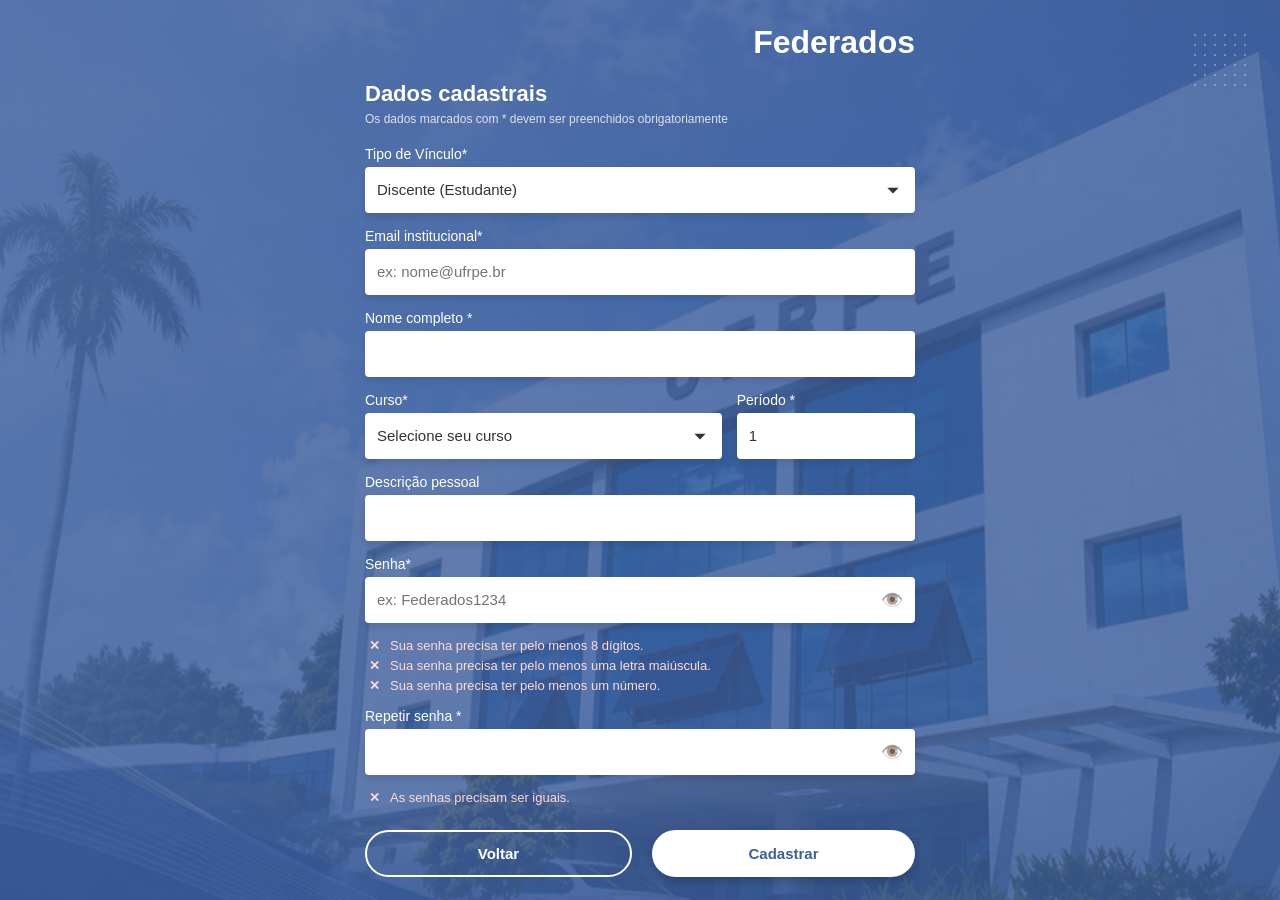
==== commit c2e83269: "ajeitando bugzinhus" ====
--- a/Front-end/Cadastro/index.html
+++ b/Front-end/Cadastro/index.html
@@ -35,7 +35,13 @@
             <div class="input-row" id="row-discente">
                 <div class="input-group flex-2">
                     <label>Curso*</label>
-                    <input type="text" id="curso" placeholder="ex: Engenharia da Computação">
+                    <select id="curso" class="custom-select" required>
+                        <option value="" selected disabled>Selecione seu curso</option>
+                        <option value="Engenharia da Computação">Engenharia da Computação</option>
+                        <option value="Engenharia de Automação">Engenharia de Automação</option>
+                        <option value="Engenharia Química">Engenharia Química</option>
+                        <option value="Engenharia Hídrica">Engenharia Hídrica</option>
+                    </select>
                 </div>
                 <div class="input-group flex-1">
                     <label>Período *</label>
--- a/Front-end/Cadastro/style.css
+++ b/Front-end/Cadastro/style.css
@@ -62,22 +62,31 @@
 }
 
 /* Base de estilo unificada para inputs e selects */
-.input-group input, .custom-select { 
-    padding: 12px; 
-    border: none; 
-    border-radius: 4px; 
-    background: white; 
-    box-shadow: 0 4px 6px rgba(0,0,0,0.1); 
-    font-size: 15px; 
-    display: block; 
+.input-group input, .custom-select {
+    width: 100%;
+    height: 46px;
+    padding: 0 12px;
+    border: none;
+    border-radius: 4px;
+    background: white;
+    box-shadow: 0 4px 6px rgba(0,0,0,0.1);
+    font-size: 15px;
+    color: #333;
+    outline: none;
 }
 
 /* Ajuste específico para o select */
 .custom-select {
-    color: #333;
-    outline: none;
     cursor: pointer;
-    font-family: inherit;
+    appearance: none;
+    -webkit-appearance: none;
+    -moz-appearance: none;
+
+    background-image: url("data:image/svg+xml,%3Csvg xmlns='http://www.w3.org/2000/svg' width='16' height='16' fill='%23333' viewBox='0 0 16 16'%3E%3Cpath d='M1.5 5.5 8 12l6.5-6.5'/%3E%3C/svg%3E");
+    background-repeat: no-repeat;
+    background-position: right 15px center;
+    background-size: 14px;
+    padding-right: 40px;
 }
 
 .password-wrapper { 
@@ -188,4 +197,29 @@
     .federados-title { text-align: center; }
     .input-row { flex-direction: column; gap: 0; }
     .btn-group { flex-direction: column; gap: 10px; }
+}
+.validation-list{
+    margin-bottom:15px;
+}
+
+.validation-list p{
+
+    transition: .25s;
+
+    display:flex;
+
+    align-items:center;
+
+    gap:8px;
+
+}
+
+.validation-list p::before{
+
+    width:18px;
+
+    display:inline-flex;
+
+    justify-content:center;
+
 }
